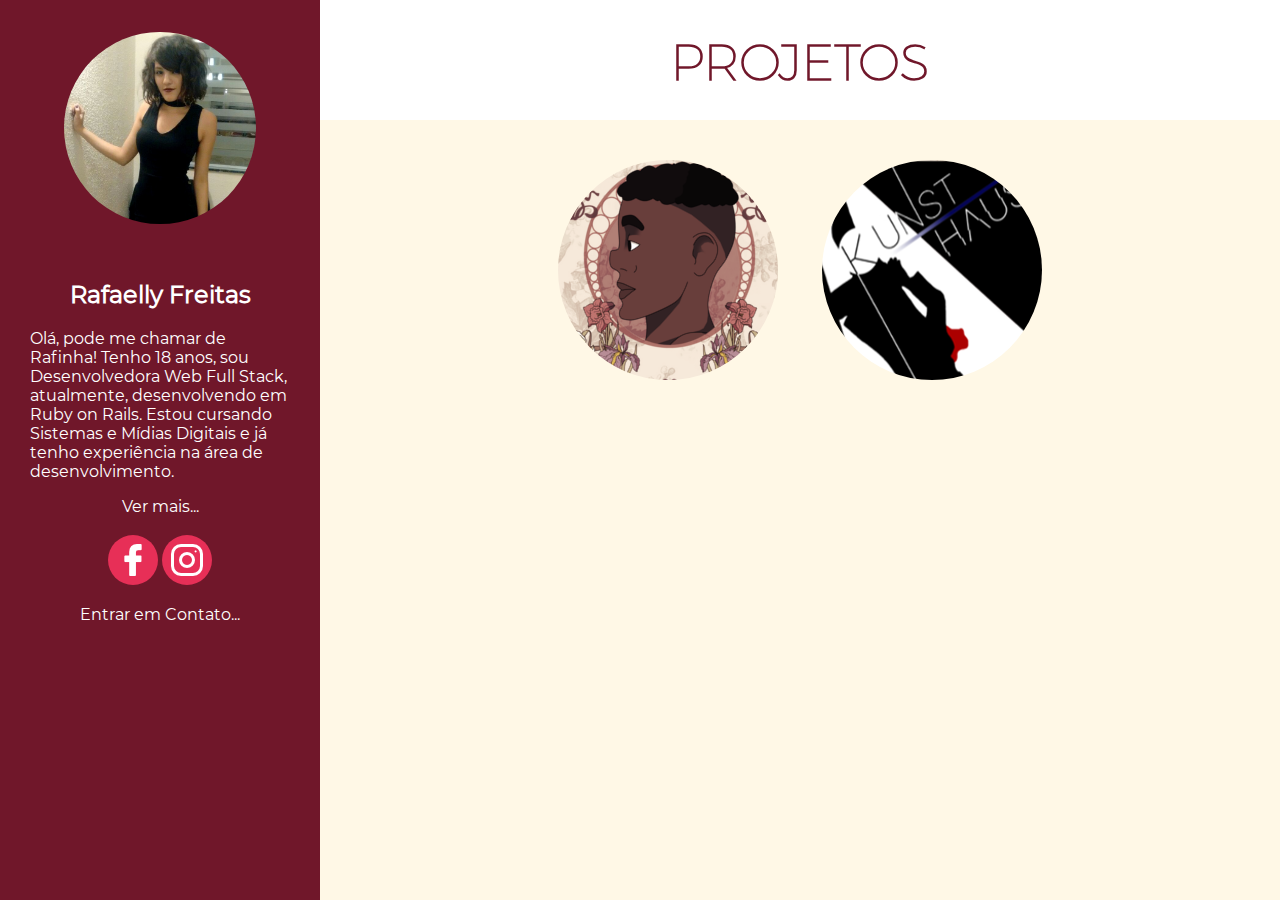
==== index.html @ ba797ad4 "Alterando home para index" ====
<!DOCTYPE html>
<html>
	<head>
		<title>Rafaelly Freitas</title>
		<meta charset="utf-8">
		<link rel="stylesheet" type="text/css" href="estilo.css">
		<link rel="stylesheet" type="text/css" href="responsive.css">
		<script type="text/javascript" src="js/modernizr.custom.79639.js"></script> 
		<link rel="stylesheet" type="text/css" href="style7.css" />
	</head>
	<body>
		<section>
			<div id="menu_lateral">
				<img src="imagens/rafaelly.jpg">
				<h2>Rafaelly Freitas</h2>
				<p>Olá, pode me chamar de Rafinha! Tenho 18 anos, sou Desenvolvedora Web Full Stack, atualmente, desenvolvendo em Ruby on Rails. Estou cursando Sistemas e Mídias Digitais e já tenho experiência na área de desenvolvimento.</p>
				<a href="#perfil">Ver mais...</a><br>
				<br>
				<a  href="https://www.facebook.com/ffreitas.rafinha" target=“_blank” class="botao_circulo" id="facebook"></a>
				<a  href="https://www.instagram.com/rafinha_ff/" target=“_blank” class="botao_circulo" id="instagram"></a>
				<p id="email"><a href="#contato_modal">Entrar em Contato...</a></p><br>
			</div>
			<div class="corpo_pagina">
				<div class="titulo_corpo">
					<h1>PROJETOS</h1>
				</div>
				<ul class="ch-grid">
					<li>
						<div class="ch-item">				
							<div class="ch-info">
								<div class="ch-info-front ch-img-1"></div>
								<div class="ch-info-back">
									<h3>A Loa de Akins</h3>
									<p>Progamação para jogos em GML</p>
									<a href="aloadeakins.html">Ver mais...</a>
								</div>	
							</div>
						</div>
					</li>
					<li>
						<div class="ch-item">
							<div class="ch-info">
								<div class="ch-info-front ch-img-2"></div>
								<div class="ch-info-back">
									<h3>Kunsthaus</h3>
									<p>Programação de Jogo web em JS + P5</p>
									<a href="kunsthaus.html">Ver mais...</a>
								</div>
							</div>
						</div>
					</li>
				</ul>
			</div>
		</section>
		<div id="perfil" class="modalDialog">
			<div class="body_modal">
				<a href="#close" title="Fechar" class="closeModal"></a>
				<img src="imagens/rafaelly.jpg">
				<div class="descricao_perfil">
					<h1>PERFIL</h1>
					<b>SOBRE MIM</b>
					<p>Olá! Meu nome é Rafaelly Freitas, mas todo mundo prefere me chamar de Rafinha, tenho 18 anos, sou estudante da Universidade Federal do Ceará (UFC) e sócia desenvolvedora da ágilgpr inteligência empresal.</p>
					<b>PROFISSIONAL</b>
					<p>Meu foco de atuação é Desenvolvimento Web, mais especificamente o back-end, porém, sou desenv full-stack, com experiência em liderança de projetos e trato com o cliente.</p>
					<b>HABILIDADES</b>
					<p>Ruby on Rails, HTML e CSS, Bootstrap, JavaScript (Iniciante), SQL e Banco de Dados, Análise de Modelo de Dados, Modelagem de Dados, Coordenação de Projetos, Análise de Negócio, Picth.
					</p>

					<b>FORMAÇÃO</b>
					<ul>
						<li>Técnico em Informática - EEEP José de Barcelos</li>
						<li>Cursando Sistemas e Mídias Digitais (3 Semestre) - Universidade Federal do Ceará</li>
					</ul>
				</div>
			</div>
		</div>
		<div id="contato_modal" class="modalDialog">
			<div class="body_modal">
				<a href="#close" title="Fechar" class="closeModal"></a>
				<h1>CONTATO</h1>
				<p>rafa1045.rf@gmail.com</p>
				<div id="form">
					<form name="formulario" action="" method="post">
						<input class="tamanho-caixa" type=text name="nome" size="45" placeholder=" Nome" >
						<input class="tamanho-caixa" type=text name="email" size="45" placeholder=" Email">
						<input class="tamanho-caixa" type=text name="assunto" size="45" placeholder=" Assunto">
						<textarea name="Mensagem" rows="10" cols="60" wrap="virtual" placeholder=" Mensagem"></textarea>
						<div>
							<br>
							<input type="submit" class="botao_form" id="enviar" value="Enviar">
							<input type="reset" class="botao_form" id="limpar" value=" Limpar">
						</div>
					</form>
				</div>
			</div>
		</div>
	</body>
</html>
---- estilo.css ----
/* CARREGANDO FONTES */
@font-face {
	font-family: 'Montserrat';
	src: url('fonts/Montserrat-Regular.ttf') format('truetype');
}
@font-face {
	font-family: 'Montserrat Hairline';
	src: url('fonts/montserrat-hairline.ttf') format('truetype'); 
}

body {
	margin: 0px;
	font-family: "Montserrat";
	background-color: #fff8e6;
}

h1{
	font-family: 'Montserrat Hairline';
	font-size: 50px;
}

/* MENU LATERAL*/

#menu_lateral{
	background-color: #70172a;
	width: 25%;
	height: 100%;
	text-align: center;
	color: white;
	position: fixed;
}

#menu_lateral img{
	width: 60%;
	border-radius: 100%;
	padding: 10% 20%;
}

#menu_lateral p{
	text-align: left;
	padding: 0px 30px;
}

#menu_lateral #email{
	text-align: center;
}

/* BOTÃO REDONDO */

.botao_circulo{
	display: inline-block;
	background-repeat: no-repeat;
	background-color: #e72f57;
	background-position: center; 
	border-radius: 100%;
	cursor:pointer;
	border: none;
	width: 50px;
	height: 50px;
}

/* IMAGENS DOS BOTÕES REDONDOS */

#facebook {
	background-image:url('imagens/facebook.png');
}

#instagram {
	background-image:url('imagens/instagram.png');
}

#home {
	background-image:url('imagens/home.png');
	float: right;
	margin-top: 20px;
	margin-right: 20px !important; 
}

/* CORPO DA PÁGINA DE HOME */

.titulo_corpo {
	background-color: white;
	display: block;
}

.titulo_corpo h1 {
	color: #70172a;
	font-size: 50px;
	font-family: 'Montserrat Hairline';
	padding: 30px;
	margin: 0px;
	text-align: center;
}

.corpo_pagina{
	width: 75%;
	float: right;
}

/* MENU SUPERIOR */
nav{
	background-color: white;
	height: 100px;
	width: 100%;
}

nav #menusuperior{
	height: 100px;
	width: 80%;	
	float: left;
}


nav #menusuperior img{
	height: 80%;
	border-radius: 50%;
	margin: 10px 10px 10px 20px;
}

nav #menusuperior h1 {
	color: #70172a;
	font-size: 20px;
	font-family: 'Montserrat';
	margin: 0px;
	position: absolute;
	top: 40px;
  	left: 145px;
}

nav #menusuperior hr {
	position: absolute;
	top: 5px;
  	left: 120px;
}

/* HR */

.vertical {
	border-left: 6px solid #70172a;
	height: 70px;
	width: 0px;
}

/* TELA DE DESCRIÇÃO DO PROJETO */

.img_projeto {
	width: 30%;
	height: auto;
	float: left;
	margin: 10px;
	margin-bottom: 0px;
	margin-right: 20px;
}

.img_projeto img{
	width: 100%;
}

.descricao_projeto {
	width: 98%;
	margin: 0px;
	text-align: justify;
}

.descricao_projeto p {
	font-family: "Montserrat";
	color: #70172a;
}

.descricao_projeto h1 {
	color: #70172a;
	font-size: 50px;
	font-family: 'Montserrat Hairline';
	padding: 30px;
	margin: 0px;
	text-align: center;
}

/* CARD DE COMENTÁRIO SOBRE O PROJETO */

.card {
	background-color: white;
	height: auto;
	width: 40%;
	border-radius: 5%;
	float: right;
	color: #70172a;
	padding: 20px;
	text-align: justify;
	margin: 20px;
}

.card img{
	height: 130px;
	border-radius: 50%;
	padding: 10px;
	float: right;
}

.card .vertical{
	float: right;
	height: 130px;
	margin: 10px;
}

.card h3{
	float: right;
}

/* MODAL */

.modalDialog {
	position: fixed;
	top: 0;
	right: 0;
	bottom: 0;
	left: 0;
	background: rgba(0,0,0,0.8);
	z-index: 99999;
	opacity:0;
	-webkit-transition: opacity 400ms ease-in;
	-moz-transition: opacity 400ms ease-in;
	transition: opacity 400ms ease-in;
	pointer-events: none;
	height: auto;
}

.modalDialog:target {
	opacity:1;
	pointer-events: auto;
}

.modalDialog > div {
	width: 80%;
	position: relative;
	margin: 10px auto;
	padding: 5px 20px 13px 20px;
	border-radius: 10px;
	background: #70172a;
	height: auto;
}

.closeModal {
	background-color: none;
	color: #fff;
	background-position: center; 
	position: absolute;
	right: 15px;
	top: 15px;
	border-radius: 100%;
	cursor:pointer;
	border: none;
	width: 50px;
	height: 50px;
	background-image:url('imagens/close.png');
	background-repeat: no-repeat;
}

.modalDialog img{
	width: 30%;
	float: left;
	border-radius: 100%;
	height: auto;
	padding: 20px;
	margin-right: 30px;
}

.descricao_perfil{
	margin: 20px;
	margin-left: 30px;
	color: #fff;
	height: 100%;
}

/* LINKS */
a {
	color: white;
	text-decoration: none;
}

a:hover {
	color: #e72f57;
}

/* MODAL DE CONTATO*/

#contato_modal {
	color: #fff;
	text-align: center;
}

/* FORM */
#form{
	padding: auto;
	display:inline-block
	margin: auto;
	width: 100%
}

.caixa_texto {
	font-family: 'Montserrat';
	background-color: #000;
	color: #fff;
	border: none;
	width: 50%;
	margin: 5px;
}

.tamanho-caixa{
	height: 30px;
}

input[type=text], textarea {
	font-family: 'Montserrat';
	width: 60%;
	padding: 15px 20px;
	margin: 8px 0;
	box-sizing: border-box;
	border: none;
	border-bottom: 5px solid #70172a;
	-webkit-transition: 0.5s;
	transition: 0.5s;
	outline: none;
	background-color: #fff8e6;
	color: #70172a;
	resize: none;

}

input[type=text]:focus , textarea:focus {
	border-bottom: 5px solid #e72f57;
}

input[type=text]::placeholder, textarea::placeholder {
	color: #70172a;
	opacity: 1; 
}

.botao_form{
	display: inline-block;
	background-repeat: no-repeat;
	background-color: #e72f57;
	color: white;
	border-radius: 30px;
	cursor:pointer;
	border: none;
	width: 100px;
	height: 30px;
	padding: 0px 0px 0px 15px;
	font-family: 'Montserrat';
}

#enviar{
	background-position: 10px; 
	background-size: 20px;
	background-image:url('imagens/send-mail.png');
}

#limpar{
	background-position: 12px; 
	background-size: 15px;
	background-image:url('imagens/trash.png');
}

/* BOTÃO DE VER BLOG */

.button {
    padding: 16px 32px;
    text-align: center;
    text-decoration: none;
    display: inline-block;
    font-size: 16px;
    margin: 4px 2px;
    -webkit-transition-duration: 0.4s;
    transition-duration: 0.4s;
    cursor: pointer;
    margin-left: 20%;
}

.button1 {
    color: #e72f57; 
    background-color: white; 
    border: 2px solid #e72f57;
}

.button1:hover {
    background-color: #e72f57;
    color: white;
}
---- responsive.css ----
@media screen and (max-width: 900px) {
	
	#menu_lateral{
		width: 100%;
		height: auto;
		position: relative;
		top: -20px;
		margin:0 auto;
	}
	
	#menu_lateral img{
		width: 30%;
		padding: 30px;
		float: left;
	}

	#menu_lateral h2{
		padding: 20px;
	}
	
	#menu_lateral p{
		text-align: left;
	}

	.corpo_pagina{
		position: relative;
		top: -32px;
		width: 100%;
	}

	.card{
		width: 90%;
		margin-right: 0px;
	}

	.modalDialog img{
		display: none;
	}

	.img_projeto{
		width: 90%;
		margin: 5%;	
	}
	
	.descricao_projeto{
		width: 90%;
		margin: 20px;	
	}
	
	.button {
    width: 100%;
    margin-left: 0px;
	}

	.descricao_perfil {
		font-size: 13px;
		margin: 10px;
		margin-left: 0px;
	}
}

@media screen and (max-width: 400px) and (min-width: 270px)  {
	
	#menusuperior img, #menusuperior .vertical{
		display: none;
	}	
	
	nav #menusuperior h1 {
		position: absolute;
		left: 5%;
	}

	nav #home {
		position: absolute;
		right: 0px;
	}

	.card img{
		width: 50%;
		height: auto;
		border-radius: 50%;
		padding-left:25%;
		padding-right:25%;
	}

	.card .vertical{
		display: none;
	}	

	.titulo_corpo h1{
		font-size: 40px;
	}

	#menu_lateral img{
		width: 60%;
		padding: 10% 20%;
	}

	#contato_modal h1{
		margin-top: 50px;
		font-size: 40px;
	}

	#perfil h1{
		margin-top: 50px;
		font-size: 40px;
	}

	.descricao_projeto h1{
		font-size: 40px;
		text-align: center;
		padding: 0px;
	}

	.descricao_projeto {
		margin-left: 5%;
	}

	.descricao_perfil {
		font-size: 12px;
		margin: 10px;
		margin-left: 0px;
	}

	input[type=text], textarea {
		width: 80%;
	}
}
---- style7.css ----
.ch-item {
	width: 100%;
	height: 100%;
	border-radius: 50%;
	position: relative;
	cursor: default;
	-webkit-perspective: 900px;
	-moz-perspective: 900px;
	-o-perspective: 900px;
	-ms-perspective: 900px;
	perspective: 900px;
}
.ch-info{
	position: absolute;
	width: 100%;
	height: 100%;
	-webkit-transform-style: preserve-3d;
	-moz-transform-style: preserve-3d;
	-o-transform-style: preserve-3d;
	-ms-transform-style: preserve-3d;
	transform-style: preserve-3d;
}
.ch-info > div {
	display: block;
	position: absolute;
	width: 100%;
	height: 100%;
	border-radius: 50%;
	background-position: center center;
	-webkit-transition: all 0.4s linear;
	-moz-transition: all 0.4s linear;
	-o-transition: all 0.4s linear;
	-ms-transition: all 0.4s linear;
	transition: all 0.4s linear;
	-webkit-transform-origin: 50% 0%;
	-moz-transform-origin: 50% 0%;
	-o-transform-origin: 50% 0%;
	-ms-transform-origin: 50% 0%;
	transform-origin: 50% 0%;
}

.ch-info .ch-info-back {
	-webkit-transform: translate3d(0,0,-220px) rotate3d(1,0,0,90deg);
	-moz-transform: translate3d(0,0,-220px) rotate3d(1,0,0,90deg);
	-o-transform: translate3d(0,0,-220px) rotate3d(1,0,0,90deg);
	-ms-transform: translate3d(0,0,-220px) rotate3d(1,0,0,90deg);
	transform: translate3d(0,0,-220px) rotate3d(1,0,0,90deg);
	background: #70172a;
	opacity: 0;
}

.ch-img-1 { 
	background-image: url(imagens/cartaz-loa-de-akins.png);
}

.ch-img-2 { 
	background-image: url(imagens/menu.png);
}


.ch-info h3 {
	color: #fff;
	text-transform: uppercase;
	letter-spacing: 2px;
	font-size: 24px;
	margin: 0 15px;
	padding: 55px 0 0 0;
	height: 80px;
	text-shadow: 
		0 0 1px #fff, 
		0 1px 2px rgba(0,0,0,0.3);
}

.ch-info p {
	color: #fff;
	margin: 0 30px;
	font-size: 12px;
	border-top: 1px solid rgba(255,255,255,0.5);
}

.ch-info a {
	display: block;
	color: #fff;
	color: rgba(255,255,255,0.7);
	font-style: normal;
	font-weight: 700;
	text-transform: uppercase;
	font-size: 9px;
	letter-spacing: 1px;
	padding-top: 4px;
}

.ch-info a:hover {
	color: #e72f57;
	color: rgba(231, 47, 87, 0.8);
}

.ch-item:hover .ch-info-front {
	-webkit-transform: translate3d(0,280px,0) rotate3d(1,0,0,-90deg);
	-moz-transform: translate3d(0,280px,0) rotate3d(1,0,0,-90deg);
	-o-transform: translate3d(0,280px,0) rotate3d(1,0,0,-90deg);
	-ms-transform: translate3d(0,280px,0) rotate3d(1,0,0,-90deg);
	transform: translate3d(0,280px,0) rotate3d(1,0,0,-90deg);
	opacity: 0;
}

.ch-item:hover .ch-info-back {
	-webkit-transform: rotate3d(1,0,0,0deg);
	-moz-transform: rotate3d(1,0,0,0deg);
	-o-transform: rotate3d(1,0,0,0deg);
	-ms-transform: rotate3d(1,0,0,0deg);
	transform: rotate3d(1,0,0,0deg);
	opacity: 1;
}

.ch-grid {
	margin: 20px 0 0 0;
	padding: 0;
	list-style: none;
	display: block;
	text-align: center;
	width: 100%;
}

.ch-grid:after,
.ch-item:before {
	content: '';
    display: table;
}

.ch-grid:after {
	clear: both;
}

.ch-grid li {
	width: 220px;
	height: 220px;
	display: inline-block;
	margin: 20px;
}
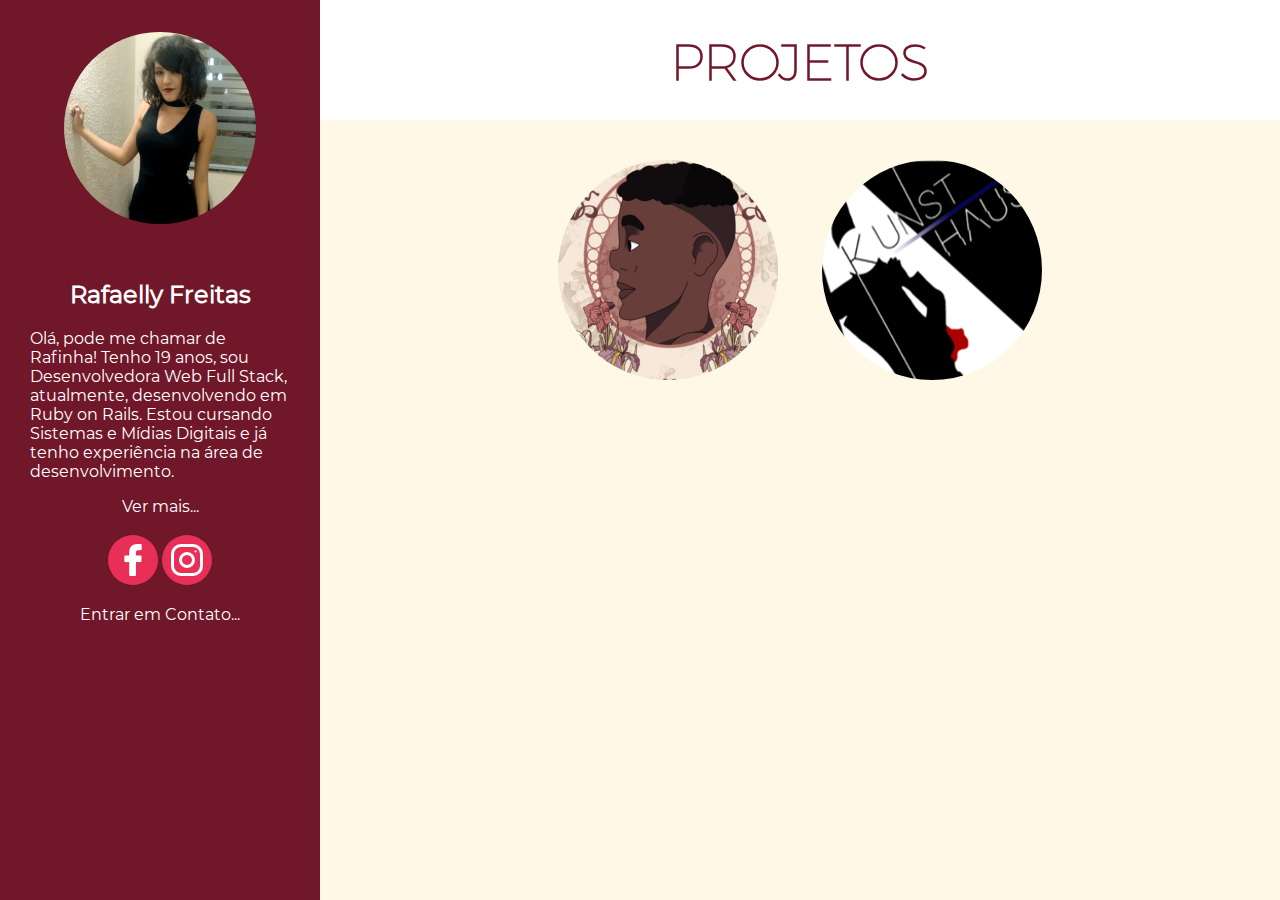
==== commit 69590ed4: "Atualizando" ====
--- a/index.html
+++ b/index.html
@@ -5,16 +5,18 @@
 		<meta charset="utf-8">
 		<link rel="stylesheet" type="text/css" href="estilo.css">
 		<link rel="stylesheet" type="text/css" href="responsive.css">
+		<link rel="stylesheet" type="text/css" href="style7.css" />
 		<script type="text/javascript" src="js/modernizr.custom.79639.js"></script> 
-		<link rel="stylesheet" type="text/css" href="style7.css" />
+		<script type="text/javascript" src="js/jquery-3.3.1.min.js"></script> 
+		<script type="text/javascript" src="js/funcionalidades.js"></script> 
 	</head>
 	<body>
 		<section>
 			<div id="menu_lateral">
 				<img src="imagens/rafaelly.jpg">
-				<h2>Rafaelly Freitas</h2>
-				<p>Olá, pode me chamar de Rafinha! Tenho 18 anos, sou Desenvolvedora Web Full Stack, atualmente, desenvolvendo em Ruby on Rails. Estou cursando Sistemas e Mídias Digitais e já tenho experiência na área de desenvolvimento.</p>
-				<a href="#perfil">Ver mais...</a><br>
+				<h2 id="nome_menu">Rafaelly Freitas</h2>
+				<p>Olá, pode me chamar de Rafinha! Tenho 19 anos, sou Desenvolvedora Web Full Stack, atualmente, desenvolvendo em Ruby on Rails. Estou cursando Sistemas e Mídias Digitais e já tenho experiência na área de desenvolvimento.</p>
+				<a href="#perfil" id="modal_contato">Ver mais...</a><br>
 				<br>
 				<a  href="https://www.facebook.com/ffreitas.rafinha" target=“_blank” class="botao_circulo" id="facebook"></a>
 				<a  href="https://www.instagram.com/rafinha_ff/" target=“_blank” class="botao_circulo" id="instagram"></a>
@@ -59,7 +61,7 @@
 				<div class="descricao_perfil">
 					<h1>PERFIL</h1>
 					<b>SOBRE MIM</b>
-					<p>Olá! Meu nome é Rafaelly Freitas, mas todo mundo prefere me chamar de Rafinha, tenho 18 anos, sou estudante da Universidade Federal do Ceará (UFC) e sócia desenvolvedora da ágilgpr inteligência empresal.</p>
+					<p>Olá! Meu nome é Rafaelly Freitas, mas todo mundo prefere me chamar de Rafinha, tenho 19 anos, sou estudante da Universidade Federal do Ceará (UFC) e bolsista de inicação a docência em um projeto de gameficação de disciplinas pelo interesse.</p>
 					<b>PROFISSIONAL</b>
 					<p>Meu foco de atuação é Desenvolvimento Web, mais especificamente o back-end, porém, sou desenv full-stack, com experiência em liderança de projetos e trato com o cliente.</p>
 					<b>HABILIDADES</b>
@@ -69,7 +71,7 @@
 					<b>FORMAÇÃO</b>
 					<ul>
 						<li>Técnico em Informática - EEEP José de Barcelos</li>
-						<li>Cursando Sistemas e Mídias Digitais (3 Semestre) - Universidade Federal do Ceará</li>
+						<li>Cursando Sistemas e Mídias Digitais (5º Semestre) - Universidade Federal do Ceará</li>
 					</ul>
 				</div>
 			</div>
@@ -81,13 +83,13 @@
 				<p>rafa1045.rf@gmail.com</p>
 				<div id="form">
 					<form name="formulario" action="" method="post">
-						<input class="tamanho-caixa" type=text name="nome" size="45" placeholder=" Nome" >
-						<input class="tamanho-caixa" type=text name="email" size="45" placeholder=" Email">
-						<input class="tamanho-caixa" type=text name="assunto" size="45" placeholder=" Assunto">
-						<textarea name="Mensagem" rows="10" cols="60" wrap="virtual" placeholder=" Mensagem"></textarea>
+						<input class="tamanho-caixa" type=text id="input_nome" size="45" placeholder=" Nome" >
+						<input class="tamanho-caixa" type=text id="input_email" size="45" placeholder=" Email">
+						<input class="tamanho-caixa" type=text id="input_assunto" size="45" placeholder=" Assunto">
+						<textarea id="input_mensagem" rows="10" cols="60" wrap="virtual" placeholder=" Mensagem"></textarea>
 						<div>
 							<br>
-							<input type="submit" class="botao_form" id="enviar" value="Enviar">
+							<input type="button" class="botao_form" id="enviar" value="Enviar">
 							<input type="reset" class="botao_form" id="limpar" value=" Limpar">
 						</div>
 					</form>
@@ -95,4 +97,4 @@
 			</div>
 		</div>
 	</body>
-</html>+</html>
--- a/estilo.css
+++ b/estilo.css
@@ -387,3 +387,21 @@
     background-color: #e72f57;
     color: white;
 }
+
+/*GALERIA*/
+
+.galeria{
+	margin-top: 300px;
+	text-align: center; 
+	width: 90%;
+	margin-left: 5%;
+	color: #70172a;
+}
+
+.galeria2{
+	margin-top: 200px;
+	text-align: center; 
+	width: 90%;
+	margin-left: 5%;
+	color: #70172a;
+}